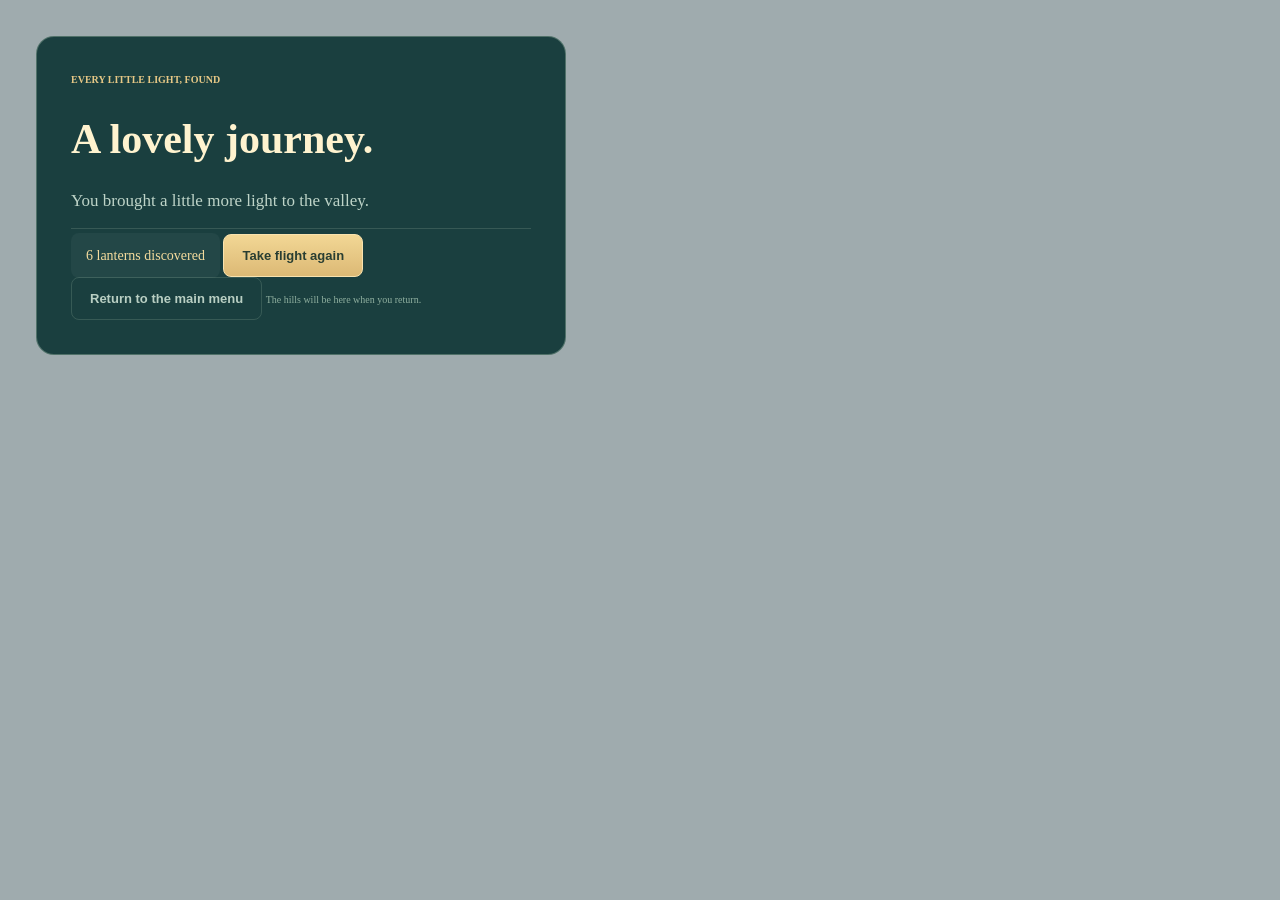
==== src/GuiShark.Balloon/Assets/complete.html @ 8d5aaf3d "Add Lantern Valley balloon demo and transparent HTML HUD support" ====
<!doctype html><html><head><link rel="stylesheet" href="styles.css"></head><body class="modal">
<main class="pause-card">
    <span class="eyebrow">EVERY LITTLE LIGHT, FOUND</span><h1>A lovely journey.</h1>
    <p class="lead">You brought a little more light to the valley.</p><div class="rule"></div>
    <span id="summary" class="summary">6 lanterns discovered</span>
    <button id="again" class="primary">Take flight again</button><button id="menu" class="quiet">Return to the main menu</button>
    <span class="fine-print">The hills will be here when you return.</span>
</main></body></html>
---- src/GuiShark.Balloon/Assets/styles.css ----
body { color: #f5f0df; font-size: 14px; }
.modal { padding: 28px; align-items: center; justify-content: center; background: #102f3566; }
.menu-card { width: 460px; max-width: 100%; padding: 34px; gap: 15px; background: #153b3bed; border: 1px solid #a8c5b04d; border-radius: 18px; }
.pause-card { width: 460px; max-width: 100%; padding: 34px; gap: 17px; background: #153b3bf5; border: 1px solid #a8c5b060; border-radius: 18px; }
.eyebrow { font-size: 10px; font-weight: bold; color: #e6c886; }
h1 { font-size: 42px; font-weight: bold; color: #fff3cf; }
.lead { font-size: 17px; color: #bed4c8; }
.description { font-size: 15px; color: #d9e2d3; }
.rule { height: 1px; background: #a9c4ae33; margin: 5px 0px; }
.instruction { padding: 15px; gap: 7px; background: #ffffff09; border-radius: 9px; color: #bed4c8; font-size: 12px; }
.instruction-label { font-size: 9px; font-weight: bold; color: #e6c886; }
button { height: 43px; padding: 0px 18px; font-size: 13px; font-weight: bold; background: linear-gradient(to bottom, #355653, #284743); color: #e6ecda; border: 1px solid #8cb5a35c; border-radius: 8px; pointer-events: auto; }
button:hover { background: #416a61; border-color: #a6c8a8; }
button:active { background: #203d36; }
button:focus { border: 2px solid #fff3cf; }
button.primary { background: linear-gradient(to bottom, #f2d795, #dcb975); color: #293e32; border: 1px solid #f8e2ae; }
button.primary:hover { background: linear-gradient(to bottom, #ffe9b1, #efd18d); }
button.primary:active { background: #cba969; }
button.quiet { background: transparent; border-color: #a8c5b033; color: #b9cfc3; }
button.quiet:hover { background: #ffffff12; }
.fine-print { text-align: center; font-size: 10px; color: #8faf9f; margin: 3px 0px 0px 0px; }
.signature { position: absolute; left: 28px; right: 28px; bottom: 23px; flex-direction: row; justify-content: space-between; font-size: 9px; color: #e4edd2; }
.signature-right { text-align: right; }
.hud { pointer-events: none; }
.topbar { position: absolute; left: 26px; right: 26px; top: 24px; flex-direction: row; justify-content: space-between; align-items: center; }
.brand { gap: 5px; }
.brand-title { font-size: 26px; font-weight: bold; color: #fff5d8; }
.brand-caption { font-size: 9px; font-weight: bold; color: #eef5d2; }
.top-actions { flex-direction: row; gap: 18px; align-items: center; }
.course { font-size: 10px; color: #fff4d4; }
button.small { height: 36px; width: 112px; background: #153b3bd9; }
.glass { background: #153b3bd9; border: 1px solid #aec8af40; border-radius: 12px; }
.collection { position: absolute; top: 106px; left: 26px; width: 218px; padding: 19px; gap: 7px; }
.progress { font-size: 36px; font-weight: bold; color: #fff3ce; }
.muted { font-size: 11px; color: #b4cdbc; }
.telemetry { flex-direction: row; align-items: center; justify-content: space-between; }
.altitude { font-size: 16px; font-weight: bold; color: #fff0c9; }
.bottom-bar { position: absolute; left: 26px; right: 26px; bottom: 24px; flex-direction: row; justify-content: space-between; align-items: flex-end; }
.objective { width: 440px; padding: 17px 20px; gap: 8px; }
#message { font-size: 12px; color: #d8e4ce; }
.navigation { width: 218px; gap: 8px; }
.hint { text-align: center; font-size: 10px; color: #f4f0d7; }
.summary { text-align: center; padding: 15px; background: #ffffff0a; border-radius: 8px; color: #f4db9d; }
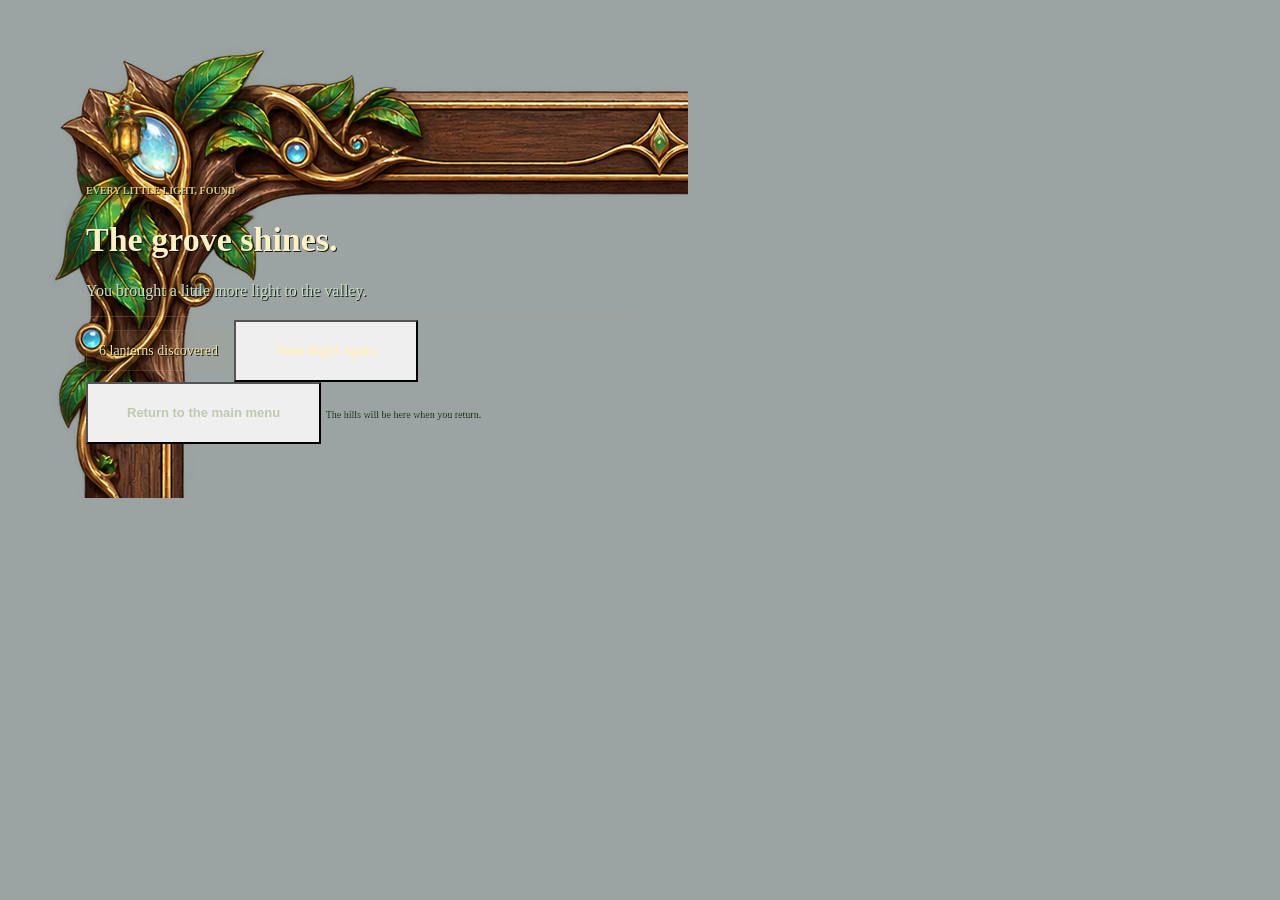
==== commit 9852ee85: "Add woodland fantasy UI and scalable transparent image backgrounds" ====
--- a/src/GuiShark.Balloon/Assets/complete.html
+++ b/src/GuiShark.Balloon/Assets/complete.html
@@ -1,6 +1,6 @@
 <!doctype html><html><head><link rel="stylesheet" href="styles.css"></head><body class="modal">
 <main class="pause-card">
-    <span class="eyebrow">EVERY LITTLE LIGHT, FOUND</span><h1>A lovely journey.</h1>
+    <div class="card-heading"><img class="relic" src="art/lantern-relic.png"><div class="title-group"><span class="eyebrow">EVERY LITTLE LIGHT, FOUND</span><h1>The grove shines.</h1></div></div>
     <p class="lead">You brought a little more light to the valley.</p><div class="rule"></div>
     <span id="summary" class="summary">6 lanterns discovered</span>
     <button id="again" class="primary">Take flight again</button><button id="menu" class="quiet">Return to the main menu</button>
--- a/src/GuiShark.Balloon/Assets/styles.css
+++ b/src/GuiShark.Balloon/Assets/styles.css
@@ -1,43 +1,68 @@
-body { color: #f5f0df; font-size: 14px; }
-.modal { padding: 28px; align-items: center; justify-content: center; background: #102f3566; }
-.menu-card { width: 460px; max-width: 100%; padding: 34px; gap: 15px; background: #153b3bed; border: 1px solid #a8c5b04d; border-radius: 18px; }
-.pause-card { width: 460px; max-width: 100%; padding: 34px; gap: 17px; background: #153b3bf5; border: 1px solid #a8c5b060; border-radius: 18px; }
-.eyebrow { font-size: 10px; font-weight: bold; color: #e6c886; }
-h1 { font-size: 42px; font-weight: bold; color: #fff3cf; }
-.lead { font-size: 17px; color: #bed4c8; }
-.description { font-size: 15px; color: #d9e2d3; }
-.rule { height: 1px; background: #a9c4ae33; margin: 5px 0px; }
-.instruction { padding: 15px; gap: 7px; background: #ffffff09; border-radius: 9px; color: #bed4c8; font-size: 12px; }
-.instruction-label { font-size: 9px; font-weight: bold; color: #e6c886; }
-button { height: 43px; padding: 0px 18px; font-size: 13px; font-weight: bold; background: linear-gradient(to bottom, #355653, #284743); color: #e6ecda; border: 1px solid #8cb5a35c; border-radius: 8px; pointer-events: auto; }
-button:hover { background: #416a61; border-color: #a6c8a8; }
-button:active { background: #203d36; }
-button:focus { border: 2px solid #fff3cf; }
-button.primary { background: linear-gradient(to bottom, #f2d795, #dcb975); color: #293e32; border: 1px solid #f8e2ae; }
-button.primary:hover { background: linear-gradient(to bottom, #ffe9b1, #efd18d); }
-button.primary:active { background: #cba969; }
-button.quiet { background: transparent; border-color: #a8c5b033; color: #b9cfc3; }
-button.quiet:hover { background: #ffffff12; }
-.fine-print { text-align: center; font-size: 10px; color: #8faf9f; margin: 3px 0px 0px 0px; }
-.signature { position: absolute; left: 28px; right: 28px; bottom: 23px; flex-direction: row; justify-content: space-between; font-size: 9px; color: #e4edd2; }
+/* Illustrated skin: all ornament is PNG; text, layout and states remain HTML/CSS. */
+body { color: #f4e5bc; font-size: 14px; text-shadow: 1px 1px #03120ee6; }
+.modal { padding: 24px; align-items: center; justify-content: center; background: #071b1966; }
+.menu-card, .pause-card {
+    width: 548px; max-width: 100%; padding: 54px; gap: 12px;
+    background: linear-gradient(to bottom, #102e27f5, #081c19f5); border-radius: 24px;
+    -guishark-background-inset: 35px;
+    background-image: url("art/woodland-frame.png");
+    -guishark-background-slice: 340px; -guishark-background-slice-width: 82px;
+}
+.card-heading { flex-direction: row; align-items: center; gap: 12px; }
+.relic { width: 78px; height: 92px; object-fit: contain; pointer-events: none; }
+.title-group { gap: 4px; flex-grow: 1; }
+.eyebrow { font-size: 10px; font-weight: bold; color: #dfc27c; }
+h1 { font-size: 34px; font-weight: bold; color: #fff1c5; }
+.lead { font-size: 16px; color: #cadbc1; }
+.description { font-size: 14px; color: #ccd5bb; }
+.rule { height: 1px; background: linear-gradient(to bottom, #bca56b70, #bca56b20); margin: 3px 0px; }
+.instruction { padding: 12px; gap: 5px; background: #a3c69a0b; border: 1px solid #bca56b30; border-radius: 8px; color: #b6c9ad; font-size: 11px; }
+.instruction-label { font-size: 9px; font-weight: bold; color: #e0c480; }
+button {
+    height: 62px; padding: 0px 39px; font-size: 13px; font-weight: bold; color: #eee3bb;
+    background-image: url("art/woodland-button.png");
+    -guishark-background-slice: 260px 430px; -guishark-background-slice-width: 12px 46px;
+    -guishark-image-tint: #b6c9b7; pointer-events: auto;
+}
+button:hover { -guishark-image-tint: #ffffff; color: #fff4ce; }
+button:active { -guishark-image-tint: #7b967e; color: #dfd4ad; }
+button:focus { border: 1px solid #f4d989; border-radius: 10px; }
+button.primary { -guishark-image-tint: #fff4cf; color: #fff1be; }
+button.primary:hover { -guishark-image-tint: #ffffff; color: #ffffff; }
+button.primary:active { -guishark-image-tint: #bba97d; }
+button.quiet { -guishark-image-tint: #879e8e; color: #c0c9ac; }
+button.quiet:hover { -guishark-image-tint: #c5dbc1; }
+button:disabled, button.primary:disabled, button.quiet:disabled { -guishark-image-tint: #647569; color: #829184; }
+.fine-print { text-align: center; font-size: 10px; color: #8fa58b; margin: 3px 0px 0px 0px; }
+.signature { position: absolute; left: 28px; right: 28px; bottom: 23px; flex-direction: row; justify-content: space-between; font-size: 9px; color: #d8dfba; }
 .signature-right { text-align: right; }
 .hud { pointer-events: none; }
-.topbar { position: absolute; left: 26px; right: 26px; top: 24px; flex-direction: row; justify-content: space-between; align-items: center; }
-.brand { gap: 5px; }
-.brand-title { font-size: 26px; font-weight: bold; color: #fff5d8; }
-.brand-caption { font-size: 9px; font-weight: bold; color: #eef5d2; }
+.topbar { position: absolute; left: 24px; right: 24px; top: 18px; flex-direction: row; justify-content: space-between; align-items: center; }
+.brand { gap: 4px; }
+.brand-title { font-size: 27px; font-weight: bold; color: #fff0c0; }
+.brand-caption { font-size: 9px; font-weight: bold; color: #e4e9c5; }
 .top-actions { flex-direction: row; gap: 18px; align-items: center; }
 .course { font-size: 10px; color: #fff4d4; }
-button.small { height: 36px; width: 112px; background: #153b3bd9; }
-.glass { background: #153b3bd9; border: 1px solid #aec8af40; border-radius: 12px; }
-.collection { position: absolute; top: 106px; left: 26px; width: 218px; padding: 19px; gap: 7px; }
-.progress { font-size: 36px; font-weight: bold; color: #fff3ce; }
-.muted { font-size: 11px; color: #b4cdbc; }
+button.small { height: 56px; width: 168px; font-size: 12px; }
+.woodland-panel {
+    background: #0c271fe8; border-radius: 16px;
+    -guishark-background-inset: 24px;
+    background-image: url("art/woodland-frame.png");
+    -guishark-background-slice: 340px; -guishark-background-slice-width: 56px;
+}
+.collection { position: absolute; top: 102px; left: 24px; width: 260px; padding: 30px; gap: 7px; }
+.progress-heading { flex-direction: row; align-items: center; gap: 12px; }
+.hud-relic { width: 52px; height: 65px; object-fit: contain; }
+.progress { font-size: 31px; font-weight: bold; color: #ffedb2; }
+.muted { font-size: 10px; color: #e1eaca; }
+.lantern-slots { flex-direction: row; gap: 4px; margin: 4px 0px; }
+.lantern-slot { width: 29px; height: 36px; object-fit: contain; -guishark-image-tint: #607362; opacity: 0.6; }
+.lantern-slot.found { -guishark-image-tint: #ffffff; opacity: 1; }
 .telemetry { flex-direction: row; align-items: center; justify-content: space-between; }
-.altitude { font-size: 16px; font-weight: bold; color: #fff0c9; }
-.bottom-bar { position: absolute; left: 26px; right: 26px; bottom: 24px; flex-direction: row; justify-content: space-between; align-items: flex-end; }
-.objective { width: 440px; padding: 17px 20px; gap: 8px; }
-#message { font-size: 12px; color: #d8e4ce; }
-.navigation { width: 218px; gap: 8px; }
-.hint { text-align: center; font-size: 10px; color: #f4f0d7; }
-.summary { text-align: center; padding: 15px; background: #ffffff0a; border-radius: 8px; color: #f4db9d; }
+.altitude { font-size: 16px; font-weight: bold; color: #ffe8a6; }
+.bottom-bar { position: absolute; left: 24px; right: 24px; bottom: 20px; flex-direction: row; justify-content: space-between; align-items: flex-end; }
+.objective { width: 460px; padding: 27px 32px; gap: 8px; -guishark-background-inset: 19px 24px; }
+#message { font-size: 12px; color: #d7dfbd; }
+.navigation { width: 260px; gap: 6px; }
+.hint { text-align: center; font-size: 10px; color: #f4e8c3; }
+.summary { text-align: center; padding: 12px; background: #bca56b0d; border: 1px solid #bca56b30; border-radius: 8px; color: #f4db9b; }
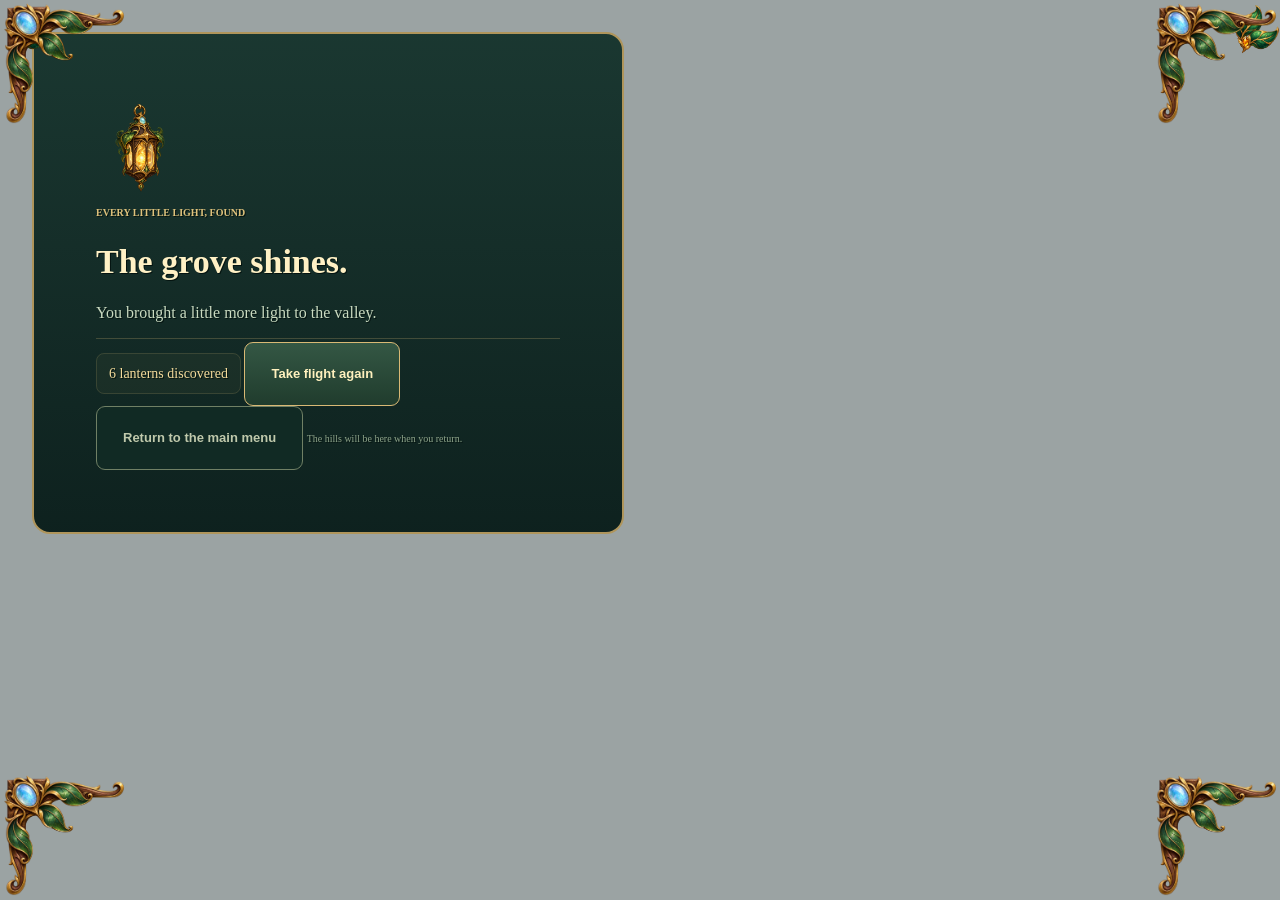
==== commit 40d8829c: "Keep woodland ornament proportional and simplify compact HUD controls" ====
--- a/src/GuiShark.Balloon/Assets/complete.html
+++ b/src/GuiShark.Balloon/Assets/complete.html
@@ -1,8 +1,15 @@
 <!doctype html><html><head><link rel="stylesheet" href="styles.css"></head><body class="modal">
 <main class="pause-card">
+    <div class="card-content">
     <div class="card-heading"><img class="relic" src="art/lantern-relic.png"><div class="title-group"><span class="eyebrow">EVERY LITTLE LIGHT, FOUND</span><h1>The grove shines.</h1></div></div>
     <p class="lead">You brought a little more light to the valley.</p><div class="rule"></div>
     <span id="summary" class="summary">6 lanterns discovered</span>
-    <button id="again" class="primary">Take flight again</button><button id="menu" class="quiet">Return to the main menu</button>
+    <button id="again" class="primary"><span class="button-label">Take flight again</span><img class="button-leaf leaf-left" src="art/woodland-leaf.png"><img class="button-leaf leaf-right" src="art/woodland-leaf.png"></button>
+    <button id="menu" class="quiet"><span class="button-label">Return to the main menu</span><img class="button-leaf leaf-left" src="art/woodland-leaf.png"><img class="button-leaf leaf-right" src="art/woodland-leaf.png"></button>
     <span class="fine-print">The hills will be here when you return.</span>
+</div>
+    <img class="frame-corner top-left" src="art/woodland-corner.png">
+    <img class="frame-corner top-right" src="art/woodland-corner.png">
+    <img class="frame-corner bottom-left" src="art/woodland-corner.png">
+    <img class="frame-corner bottom-right" src="art/woodland-corner.png">
 </main></body></html>
--- a/src/GuiShark.Balloon/Assets/styles.css
+++ b/src/GuiShark.Balloon/Assets/styles.css
@@ -1,15 +1,19 @@
-/* Illustrated skin: all ornament is PNG; text, layout and states remain HTML/CSS. */
+/* Rich fixed-size ornament on large windows; restrained shader-drawn trim on the HUD. */
 body { color: #f4e5bc; font-size: 14px; text-shadow: 1px 1px #03120ee6; }
 .modal { padding: 24px; align-items: center; justify-content: center; background: #071b1966; }
 .menu-card, .pause-card {
-    width: 548px; max-width: 100%; padding: 54px; gap: 12px;
-    background: linear-gradient(to bottom, #102e27f5, #081c19f5); border-radius: 24px;
-    -guishark-background-inset: 35px;
-    background-image: url("art/woodland-frame.png");
-    -guishark-background-slice: 340px; -guishark-background-slice-width: 82px;
+    width: 588px; max-width: 100%; padding: 0px;
+    background: linear-gradient(to bottom, #15332cf5, #081c19f5);
+    border: 2px solid #af955b; border-radius: 18px; -guishark-background-inset: 4px;
 }
+.card-content { padding: 62px; gap: 12px; }
+.frame-corner { position: absolute; width: 128px; height: 128px; object-fit: contain; pointer-events: none; }
+.top-left { top: 0px; left: 0px; }
+.top-right { top: 0px; right: 0px; -guishark-object-flip: horizontal; }
+.bottom-left { bottom: 0px; left: 0px; -guishark-object-flip: vertical; }
+.bottom-right { bottom: 0px; right: 0px; -guishark-object-flip: both; }
 .card-heading { flex-direction: row; align-items: center; gap: 12px; }
-.relic { width: 78px; height: 92px; object-fit: contain; pointer-events: none; }
+.relic { width: 88px; height: 104px; object-fit: contain; pointer-events: none; }
 .title-group { gap: 4px; flex-grow: 1; }
 .eyebrow { font-size: 10px; font-weight: bold; color: #dfc27c; }
 h1 { font-size: 34px; font-weight: bold; color: #fff1c5; }
@@ -19,22 +23,27 @@
 .instruction { padding: 12px; gap: 5px; background: #a3c69a0b; border: 1px solid #bca56b30; border-radius: 8px; color: #b6c9ad; font-size: 11px; }
 .instruction-label { font-size: 9px; font-weight: bold; color: #e0c480; }
 button {
-    height: 62px; padding: 0px 39px; font-size: 13px; font-weight: bold; color: #eee3bb;
-    background-image: url("art/woodland-button.png");
-    -guishark-background-slice: 260px 430px; -guishark-background-slice-width: 12px 46px;
-    -guishark-image-tint: #b6c9b7; pointer-events: auto;
+    height: 64px; padding: 0px 26px; justify-content: center;
+    font-size: 13px; font-weight: bold; color: #eee3bb;
+    background: linear-gradient(to bottom, #285046, #122f29);
+    border: 1px solid #a38d53; border-radius: 9px; pointer-events: auto;
 }
-button:hover { -guishark-image-tint: #ffffff; color: #fff4ce; }
-button:active { -guishark-image-tint: #7b967e; color: #dfd4ad; }
-button:focus { border: 1px solid #f4d989; border-radius: 10px; }
-button.primary { -guishark-image-tint: #fff4cf; color: #fff1be; }
-button.primary:hover { -guishark-image-tint: #ffffff; color: #ffffff; }
-button.primary:active { -guishark-image-tint: #bba97d; }
-button.quiet { -guishark-image-tint: #879e8e; color: #c0c9ac; }
-button.quiet:hover { -guishark-image-tint: #c5dbc1; }
-button:disabled, button.primary:disabled, button.quiet:disabled { -guishark-image-tint: #647569; color: #829184; }
+button:hover { background: linear-gradient(to bottom, #3a6350, #1b4437); border-color: #f0d18b; color: #fff4ce; }
+button:active { background: #102a23; border-color: #947c44; color: #dfd4ad; }
+button:focus { border: 2px solid #f4d989; }
+button.primary { background: linear-gradient(to bottom, #345744, #203c2d); border-color: #d9b975; color: #fff1be; }
+button.primary:hover { background: linear-gradient(to bottom, #4d7150, #294e37); border-color: #ffe7a4; color: #ffffff; }
+button.primary:active { background: #1c3527; }
+button.quiet { background: #112a24; border-color: #708065; color: #c0c9ac; }
+button.quiet:hover { background: #28453a; border-color: #b4bd8e; }
+button:disabled { opacity: 0.5; }
+.button-leaf { position: absolute; width: 52px; height: 52px; top: 4px; object-fit: contain; pointer-events: none; -guishark-image-tint: #c4cbb1; }
+.leaf-left { left: 0px; }
+.leaf-right { right: 0px; -guishark-object-flip: horizontal; }
+button:hover .button-leaf { -guishark-image-tint: #ffffff; }
+button:active .button-leaf { -guishark-image-tint: #9fac90; }
 .fine-print { text-align: center; font-size: 10px; color: #8fa58b; margin: 3px 0px 0px 0px; }
-.signature { position: absolute; left: 28px; right: 28px; bottom: 23px; flex-direction: row; justify-content: space-between; font-size: 9px; color: #d8dfba; }
+.signature { position: absolute; left: 28px; right: 28px; bottom: 10px; flex-direction: row; justify-content: space-between; font-size: 9px; color: #d8dfba; }
 .signature-right { text-align: right; }
 .hud { pointer-events: none; }
 .topbar { position: absolute; left: 24px; right: 24px; top: 18px; flex-direction: row; justify-content: space-between; align-items: center; }
@@ -43,26 +52,25 @@
 .brand-caption { font-size: 9px; font-weight: bold; color: #e4e9c5; }
 .top-actions { flex-direction: row; gap: 18px; align-items: center; }
 .course { font-size: 10px; color: #fff4d4; }
-button.small { height: 56px; width: 168px; font-size: 12px; }
-.woodland-panel {
-    background: #0c271fe8; border-radius: 16px;
-    -guishark-background-inset: 24px;
-    background-image: url("art/woodland-frame.png");
-    -guishark-background-slice: 340px; -guishark-background-slice-width: 56px;
-}
-.collection { position: absolute; top: 102px; left: 24px; width: 260px; padding: 30px; gap: 7px; }
-.progress-heading { flex-direction: row; align-items: center; gap: 12px; }
-.hud-relic { width: 52px; height: 65px; object-fit: contain; }
-.progress { font-size: 31px; font-weight: bold; color: #ffedb2; }
-.muted { font-size: 10px; color: #e1eaca; }
-.lantern-slots { flex-direction: row; gap: 4px; margin: 4px 0px; }
-.lantern-slot { width: 29px; height: 36px; object-fit: contain; -guishark-image-tint: #607362; opacity: 0.6; }
-.lantern-slot.found { -guishark-image-tint: #ffffff; opacity: 1; }
+button.small { height: 42px; width: 128px; padding: 0px 12px; font-size: 12px; }
+button.small .button-leaf { display: none; }
+.woodland-panel { background: linear-gradient(to bottom, #18382ee8, #0c241ee8); border: 2px solid #a38d53; border-radius: 9px; }
+.collection { position: absolute; top: 102px; left: 24px; width: 280px; padding: 22px; gap: 8px; }
+.progress-heading { flex-direction: row; align-items: center; gap: 14px; }
+.hud-relic { width: 64px; height: 84px; object-fit: contain; }
+.progress { font-size: 33px; font-weight: bold; color: #ffedb2; }
+.muted { font-size: 11px; color: #d6e0bc; }
+.lantern-slots { flex-direction: row; gap: 9px; margin: 4px 0px; }
+.lantern-slot { width: 22px; height: 14px; border-radius: 7px; border: 1px solid #8b936b; background: #17372c; }
+.lantern-slot.found { background: linear-gradient(to bottom, #ffe7a1, #c6933b); border-color: #ffedae; }
 .telemetry { flex-direction: row; align-items: center; justify-content: space-between; }
 .altitude { font-size: 16px; font-weight: bold; color: #ffe8a6; }
 .bottom-bar { position: absolute; left: 24px; right: 24px; bottom: 20px; flex-direction: row; justify-content: space-between; align-items: flex-end; }
-.objective { width: 460px; padding: 27px 32px; gap: 8px; -guishark-background-inset: 19px 24px; }
+.objective { width: 460px; padding: 14px 18px; gap: 14px; flex-direction: row; align-items: center; }
+.objective-leaf { width: 56px; height: 56px; object-fit: contain; }
+.objective-copy { width: 340px; gap: 7px; }
 #message { font-size: 12px; color: #d7dfbd; }
-.navigation { width: 260px; gap: 6px; }
+.navigation { width: 280px; gap: 8px; }
+.navigation .button-leaf { width: 40px; height: 40px; top: 10px; }
 .hint { text-align: center; font-size: 10px; color: #f4e8c3; }
 .summary { text-align: center; padding: 12px; background: #bca56b0d; border: 1px solid #bca56b30; border-radius: 8px; color: #f4db9b; }
